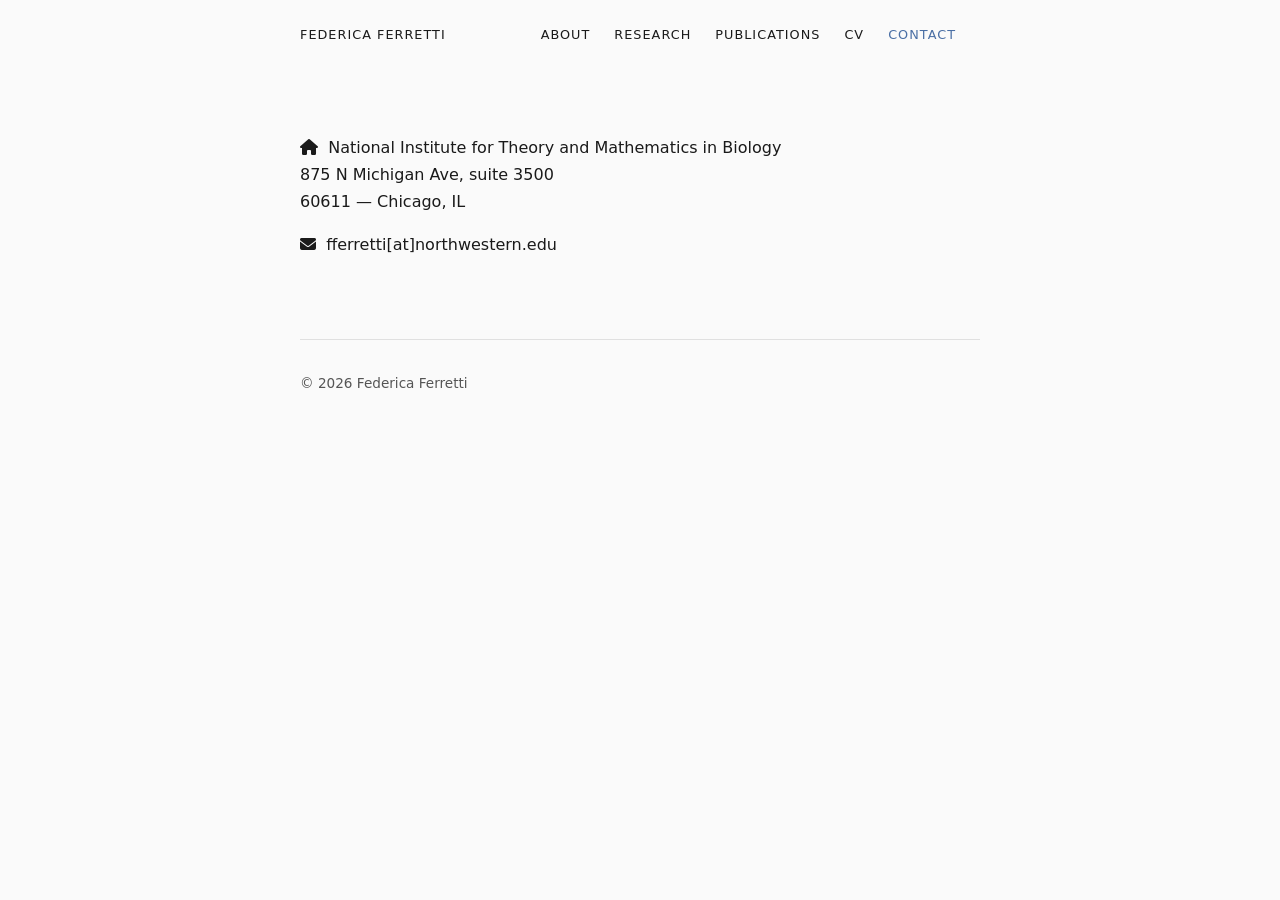
==== contact.html @ 3ec899b3 "Add contact page and update email link on main page Co-Authored-By: Claude Sonnet 4.6 <noreply@anthr" ====
<!DOCTYPE html>
<html lang="en">
<head>
  <meta charset="UTF-8">
  <meta name="viewport" content="width=device-width, initial-scale=1.0">
  <title>Contact — Federica Ferretti</title>
  <link rel="stylesheet" href="style.css">
  <link rel="stylesheet" href="https://cdnjs.cloudflare.com/ajax/libs/font-awesome/6.5.0/css/all.min.css">
</head>
<body>

  <header>
    <div class="header-bar">
      <a href="index.html" class="header-home">Federica Ferretti</a>
      <nav>
        <a href="index.html">About</a>
        <a href="research.html">Research</a>
        <a href="publications.html">Publications</a>
        <a href="cv.html">CV</a>
        <a href="contact.html" aria-current="page">Contact</a>
      </nav>
    </div>
  </header>

  <main>

    <section id="contact">
      <p><i class="fa-solid fa-house"></i>&nbsp; National Institute for Theory and Mathematics in Biology<br>875 N Michigan Ave, suite 3500<br>60611 — Chicago, IL</p>
      <p><i class="fa-solid fa-envelope"></i>&nbsp; fferretti[at]northwestern.edu</p>
    </section>

  </main>

  <footer>
    <p>&copy; 2026 Federica Ferretti</p>
  </footer>

</body>
</html>
---- style.css ----
:root {
  --color-bg: #FAFAFA;
  --color-text: #1a1a1a;
  --color-muted: #555555;
  --color-accent: #4a6fa5;
  --color-border: #e0e0e0;

  --font-serif: 'Georgia', 'Times New Roman', serif;
  --font-sans: system-ui, -apple-system, 'Segoe UI', sans-serif;

  --measure: 680px;
  --space-section: 4rem;
}

*, *::before, *::after {
  box-sizing: border-box;
}

body {
  background: var(--color-bg);
  color: var(--color-text);
  font-family: var(--font-sans);
  font-size: 1rem;
  line-height: 1.7;
  margin: 0;
  padding: 0 1rem;
}

/* ── Header ── */

header {
  max-width: var(--measure);
  margin: 0 auto;
  padding: 1.5rem 0;
}

.header-bar {
  display: flex;
  justify-content: space-between;
  align-items: baseline;
}

.header-home {
  font-family: var(--font-sans);
  font-size: 0.8rem;
  font-weight: normal;
  color: var(--color-text);
  text-decoration: none;
  letter-spacing: 0.08em;
  text-transform: uppercase;
}

.header-home:hover {
  color: var(--color-text);
}

.about-intro {
  display: flex;
  gap: 2.5rem;
  align-items: flex-start;
}

.about-photo-col {
  display: flex;
  flex-direction: column;
  align-items: center;
  gap: 2.5rem;
  flex-shrink: 0;
}

.about-text {
  flex: 1;
}

.social-icons {
  display: flex;
  gap: 0.75rem;
}

.social-icons a {
  color: var(--color-muted);
  text-decoration: none;
  font-size: 1.6rem;
  line-height: 1;
}

.social-icons a:hover {
  color: var(--color-accent);
}

nav {
  display: flex;
  flex-wrap: wrap;
  gap: 0.25rem 0;
}

nav a {
  color: var(--color-text);
  text-decoration: none;
  font-size: 0.8rem;
  letter-spacing: 0.08em;
  text-transform: uppercase;
  margin-right: 1.5rem;
}

nav a:hover,
nav a[aria-current="page"] {
  color: var(--color-accent);
}

/* ── Main content ── */

main {
  max-width: var(--measure);
  margin: 0 auto;
  padding-bottom: 4rem;
}

section {
  margin-top: var(--space-section);
}

section h2 {
  font-family: var(--font-serif);
  font-size: 1.1rem;
  font-weight: normal;
  letter-spacing: 0.04em;
  text-transform: uppercase;
  color: var(--color-text);
  border-bottom: 1px solid var(--color-border);
  padding-bottom: 0.4rem;
  margin-top: var(--space-section);
  margin-bottom: 1.5rem;
}

section h3 {
  font-family: var(--font-sans);
  font-size: 0.8rem;
  font-weight: 600;
  letter-spacing: 0.08em;
  text-transform: uppercase;
  color: var(--color-muted);
  margin: 1.75rem 0 1rem;
}

p {
  margin: 0 0 1rem;
}

.profile-photo {
  width: 200px;
  height: 200px;
  object-fit: cover;
  border-radius: 50%;
}

/* ── Links ── */

a {
  color: var(--color-accent);
  text-decoration: underline;
  text-underline-offset: 2px;
}

a:hover {
  text-decoration: none;
}

/* ── News slider ── */

.news-slider {
  display: flex;
  align-items: center;
  gap: 1rem;
}

.news-slides {
  flex: 1;
}

.news-slide {
  display: none;
}

.news-slide.active {
  display: block;
}

.news-month {
  display: block;
  font-size: 0.8rem;
  font-weight: 600;
  letter-spacing: 0.06em;
  text-transform: uppercase;
  color: var(--color-muted);
  margin-bottom: 0.5rem;
}

.news-arrow {
  background: none;
  border: none;
  font-size: 1.2rem;
  color: var(--color-muted);
  cursor: pointer;
  padding: 0.25rem 0.5rem;
  line-height: 1;
  flex-shrink: 0;
}

.news-arrow:hover {
  color: var(--color-accent);
}

/* ── Research topics ── */

.research-topic h3 {
  font-size: 1.0rem;
  margin-bottom: 0.75rem;
  margin-top: 2rem;
}

.research-topic-body {
  display: flex;
  align-items: center;
  gap: 2rem;
}

.research-topic-body.reverse {
  flex-direction: row-reverse;
}

.research-topic-text {
  flex: 1;
  margin: 0;
}

.research-img {
  width: 260px;
  flex-shrink: 0;
  object-fit: contain;
}

.editors-suggestion {
  color: var(--color-accent);
  font-style: italic;
  font-size: 0.85em;
}

.research-pubs-label {
  font-size: 0.95rem;
  font-weight: 600;
  color: var(--color-muted);
  margin: 1.25rem 0 0.4rem;
}

.research-pubs {
  list-style: none;
  padding: 0;
  margin: 0 0 1.5rem;
}

.research-topic {
  padding-bottom: 1.5rem;
  border-bottom: 1px solid var(--color-border);
}

.research-topic:last-child {
  border-bottom: none;
}

.research-pubs li {
  font-size: 0.88rem;
  margin-bottom: 0.5rem;
  line-height: 1.5;
}

/* ── Publications ── */

.scholar-link {
  margin-bottom: 2rem;
  font-size: 0.85rem;
}

/* ── Publications & Talks ── */

ol, ul {
  padding-left: 1.25rem;
  margin: 0;
}

li {
  margin-bottom: 1.1rem;
  line-height: 1.6;
}

.pub-venue {
  display: block;
  color: var(--color-muted);
  font-size: 0.9rem;
}

.pub-links {
  font-size: 0.85rem;
}

.pub-links a {
  margin-right: 0.4rem;
}

/* ── CV table ── */

.cv-table {
  border-collapse: collapse;
  margin-bottom: 2rem;
  width: 100%;
}

.cv-table td {
  padding: 0.35rem 0;
  vertical-align: top;
  line-height: 1.5;
}

.cv-year {
  color: var(--color-muted);
  font-size: 0.9rem;
  width: 7rem;
  min-width: 7rem;
  padding-right: 1.5rem;
  white-space: nowrap;
}

/* ── CV download button ── */

.cv-download {
  display: inline-block;
  margin-top: 0.5rem;
  color: var(--color-accent);
  font-size: 0.9rem;
  font-weight: 600;
  border: 1px solid var(--color-accent);
  padding: 0.45rem 1.1rem;
  text-decoration: none;
  border-radius: 2px;
  transition: background 0.15s, color 0.15s;
}

.cv-download:hover {
  background: var(--color-accent);
  color: #fff;
}

/* ── Contact list ── */

.contact-list {
  list-style: none;
  padding: 0;
}

.contact-list li {
  margin-bottom: 0.4rem;
}

/* ── Footer ── */

footer {
  max-width: var(--measure);
  margin: 0 auto;
  padding: 2rem 0 3rem;
  border-top: 1px solid var(--color-border);
  font-size: 0.85rem;
  color: var(--color-muted);
}

footer p {
  margin: 0;
}

/* ── Small screen adjustments ── */

@media (max-width: 600px) {
  header h1 {
    font-size: 1.4rem;
  }

  nav a {
    font-size: 0.75rem;
    margin-right: 1rem;
  }

  .header-left {
    flex-direction: column-reverse;
  }

  .about-intro {
    flex-direction: column;
    align-items: center;
  }

  .research-topic-body,
  .research-topic-body.reverse {
    flex-direction: column;
    align-items: center;
  }

  .research-img {
    width: 100% !important;
    max-width: 300px;
  }
}
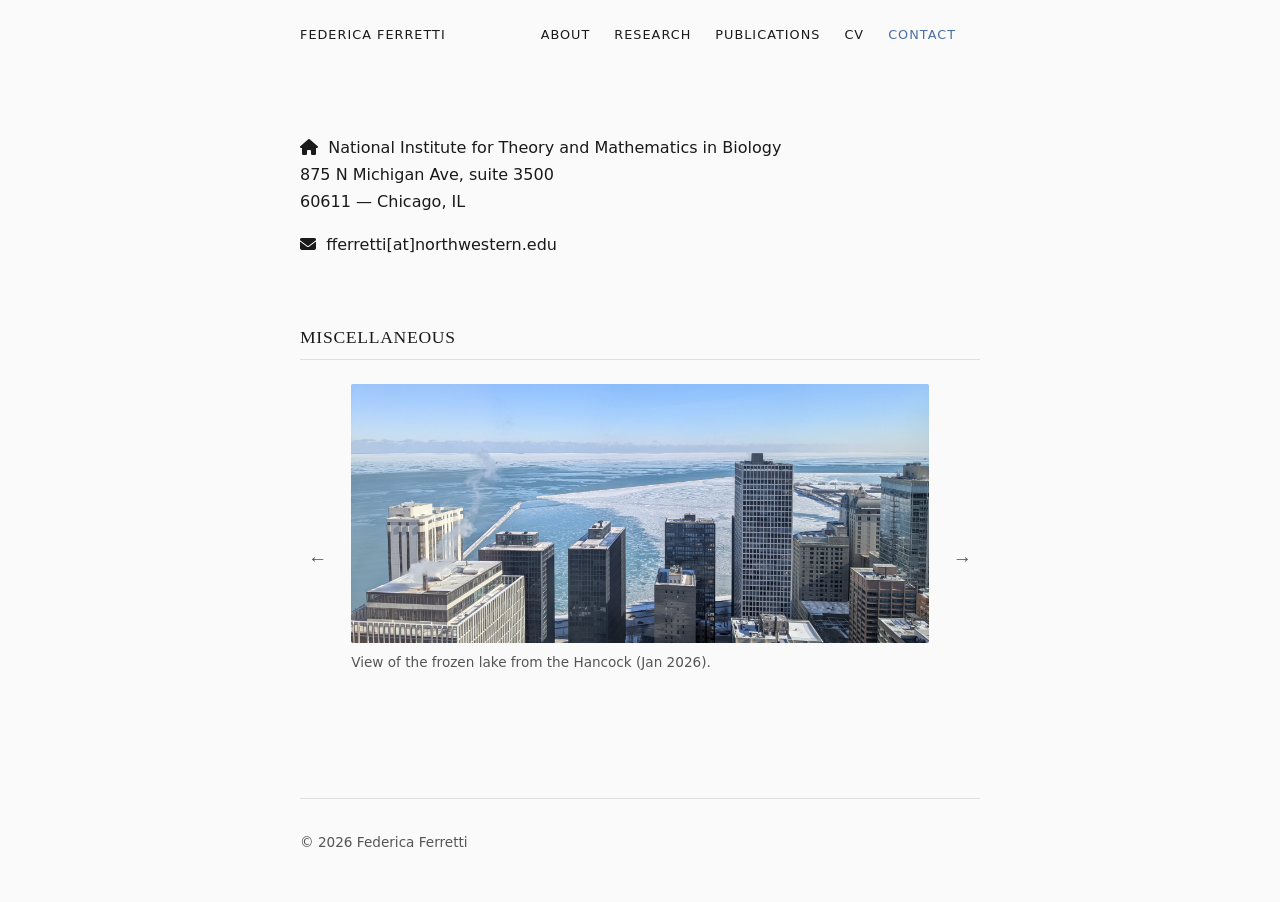
==== commit 3614eec4: "Add Miscellaneous photo slider to contact page Co-Authored-By: Claude Sonnet 4.6 <noreply@anthropic." ====
--- a/contact.html
+++ b/contact.html
@@ -25,8 +25,30 @@
   <main>
 
     <section id="contact">
-      <p><i class="fa-solid fa-house"></i>&nbsp; National Institute for Theory and Mathematics in Biology<br>875 N Michigan Ave, suite 3500<br>60611 — Chicago, IL</p>
-      <p><i class="fa-solid fa-envelope"></i>&nbsp; fferretti[at]northwestern.edu</p>
+      <p><a href="https://www.google.com/maps/place/John+Hancock+Center,+875+N+Michigan+Ave,+Chicago,+IL+60611/@41.898887,-87.6257252,17z/data=!3m1!4b1!4m6!3m5!1s0x880fd35472b7e207:0x5f4075ea7c5b53b8!8m2!3d41.898883!4d-87.6231503!16s%2Fg%2F12hk37lq7?entry=ttu&g_ep=EgoyMDI2MDQyOS4wIKXMDSoASAFQAw%3D%3D" target="_blank" rel="noopener"><i class="fa-solid fa-house"></i></a>&nbsp; National Institute for Theory and Mathematics in Biology<br>875 N Michigan Ave, suite 3500<br>60611 — Chicago, IL</p>
+      <p><a href="mailto:fferretti@northwestern.edu"><i class="fa-solid fa-envelope"></i></a>&nbsp; fferretti[at]northwestern.edu</p>
+    </section>
+
+    <section id="miscellaneous">
+      <h2>Miscellaneous</h2>
+      <div class="news-slider misc-slider">
+        <button class="news-arrow misc-prev" aria-label="Previous">&#8592;</button>
+        <div class="news-slides">
+          <div class="news-slide misc-slide">
+            <img src="assets/PXL_20260128_180951934.jpg" alt="View of the frozen lake from the Hancock" class="misc-photo">
+            <span class="misc-caption">View of the frozen lake from the Hancock (Jan 2026).</span>
+          </div>
+          <div class="news-slide misc-slide">
+            <img src="assets/PXL_20240924_185054380.jpg" alt="Office in the clouds" class="misc-photo" style="max-height: 315px;">
+            <span class="misc-caption">Office in the clouds (Sep 2024).</span>
+          </div>
+          <div class="news-slide misc-slide">
+            <img src="assets/PXL_20240707_015109515.jpg" alt="Chicago's skyline from the South Side" class="misc-photo">
+            <span class="misc-caption">Chicago's skyline from the South Side (Jul 2024).</span>
+          </div>
+        </div>
+        <button class="news-arrow misc-next" aria-label="Next">&#8594;</button>
+      </div>
     </section>
 
   </main>
@@ -35,5 +57,17 @@
     <p>&copy; 2026 Federica Ferretti</p>
   </footer>
 
+<script>
+  const miscSlides = document.querySelectorAll('.misc-slider .news-slide');
+  let miscCurrent = 0;
+  function showMisc(n) {
+    miscSlides[miscCurrent].classList.remove('active');
+    miscCurrent = (n + miscSlides.length) % miscSlides.length;
+    miscSlides[miscCurrent].classList.add('active');
+  }
+  miscSlides[0].classList.add('active');
+  document.querySelector('.misc-prev').addEventListener('click', () => showMisc(miscCurrent - 1));
+  document.querySelector('.misc-next').addEventListener('click', () => showMisc(miscCurrent + 1));
+</script>
 </body>
 </html>
--- a/style.css
+++ b/style.css
@@ -350,6 +350,27 @@
   color: #fff;
 }
 
+/* ── Miscellaneous slider ── */
+
+.misc-photo {
+  width: 100%;
+  max-height: 420px;
+  object-fit: cover;
+  display: block;
+  border-radius: 2px;
+}
+
+.misc-caption {
+  display: block;
+  margin-top: 0.5rem;
+  font-size: 0.85rem;
+  color: var(--color-muted);
+}
+
+#miscellaneous .news-slides {
+  min-height: 350px;
+}
+
 /* ── Contact list ── */
 
 .contact-list {
@@ -359,6 +380,15 @@
 
 .contact-list li {
   margin-bottom: 0.4rem;
+}
+
+#contact a {
+  color: var(--color-text);
+  text-decoration: none;
+}
+
+#contact a:hover {
+  color: var(--color-accent);
 }
 
 /* ── Footer ── */
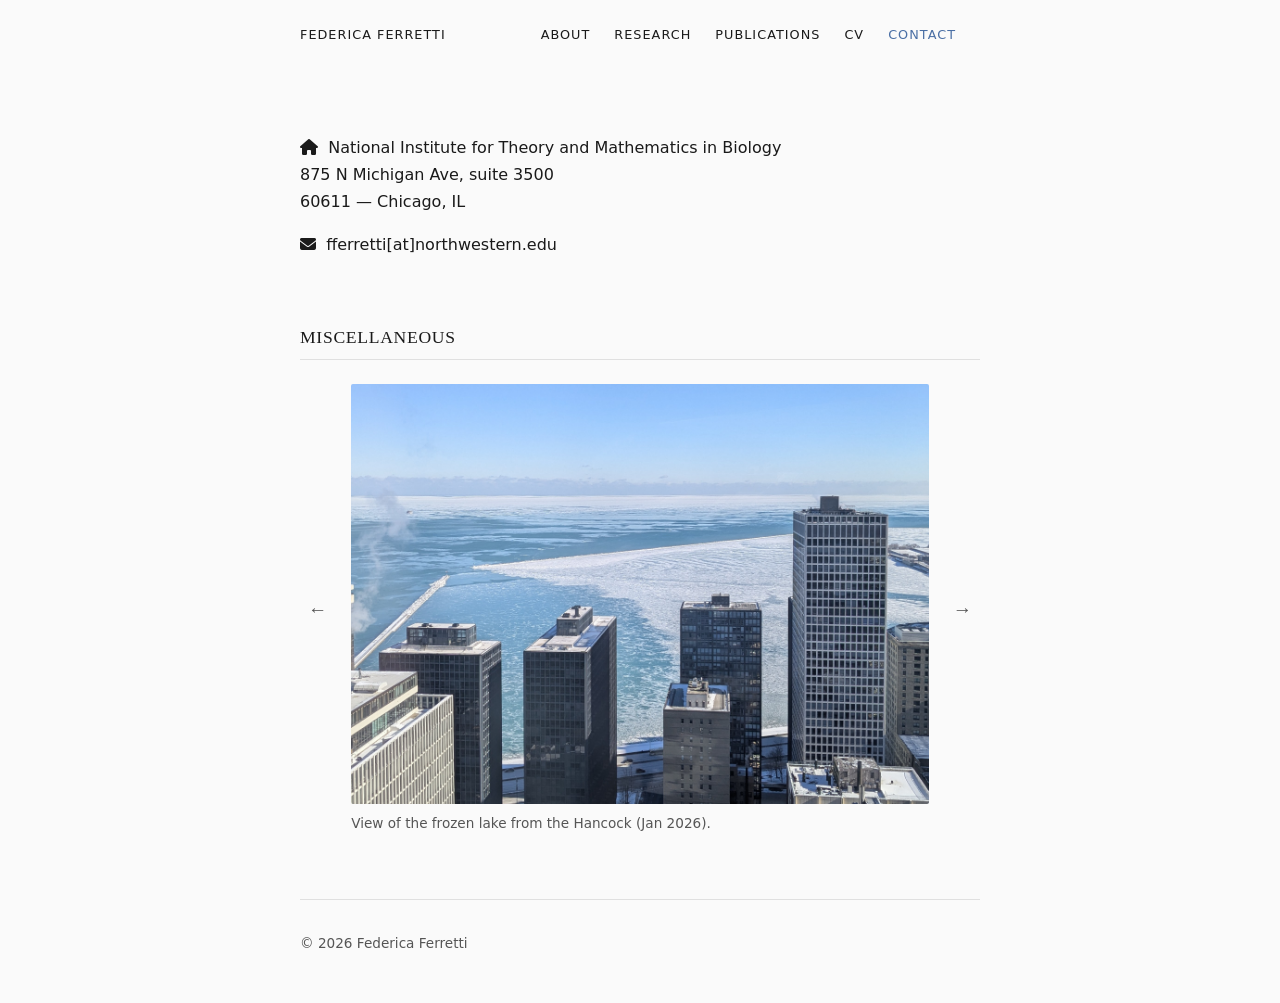
==== commit cda6a283: "Fix misc photo width by using fixed height instead of max-height Co-Authored-By: Claude Sonnet 4.6 <" ====
--- a/contact.html
+++ b/contact.html
@@ -39,7 +39,7 @@
             <span class="misc-caption">View of the frozen lake from the Hancock (Jan 2026).</span>
           </div>
           <div class="news-slide misc-slide">
-            <img src="assets/PXL_20240924_185054380.jpg" alt="Office in the clouds" class="misc-photo" style="max-height: 315px;">
+            <img src="assets/PXL_20240924_185054380.jpg" alt="Office in the clouds" class="misc-photo" style="height: 315px;">
             <span class="misc-caption">Office in the clouds (Sep 2024).</span>
           </div>
           <div class="news-slide misc-slide">
--- a/style.css
+++ b/style.css
@@ -176,6 +176,7 @@
 
 .news-slides {
   flex: 1;
+  min-width: 0;
 }
 
 .news-slide {
@@ -354,7 +355,7 @@
 
 .misc-photo {
   width: 100%;
-  max-height: 420px;
+  height: 420px;
   object-fit: cover;
   display: block;
   border-radius: 2px;
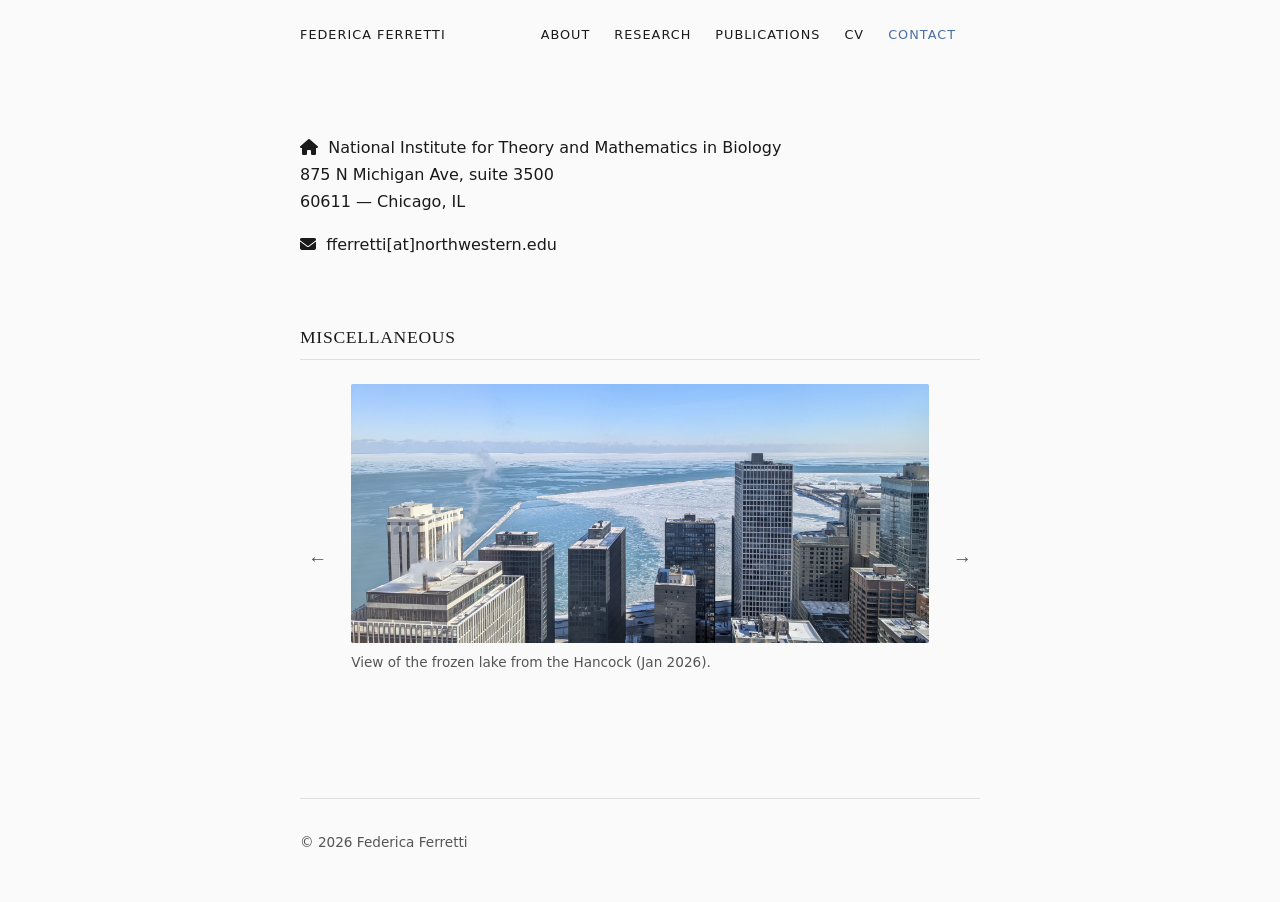
==== commit 55328063: "Show Jan 2026 and Jul 2024 photos uncropped in misc slider Co-Authored-By: Claude Sonnet 4.6 <norepl" ====
--- a/contact.html
+++ b/contact.html
@@ -4,7 +4,7 @@
   <meta charset="UTF-8">
   <meta name="viewport" content="width=device-width, initial-scale=1.0">
   <title>Contact — Federica Ferretti</title>
-  <link rel="stylesheet" href="style.css">
+  <link rel="stylesheet" href="style.css?v=2">
   <link rel="stylesheet" href="https://cdnjs.cloudflare.com/ajax/libs/font-awesome/6.5.0/css/all.min.css">
 </head>
 <body>
@@ -35,7 +35,7 @@
         <button class="news-arrow misc-prev" aria-label="Previous">&#8592;</button>
         <div class="news-slides">
           <div class="news-slide misc-slide">
-            <img src="assets/PXL_20260128_180951934.jpg" alt="View of the frozen lake from the Hancock" class="misc-photo">
+            <img src="assets/PXL_20260128_180951934.jpg" alt="View of the frozen lake from the Hancock" class="misc-photo" style="height: auto;">
             <span class="misc-caption">View of the frozen lake from the Hancock (Jan 2026).</span>
           </div>
           <div class="news-slide misc-slide">
@@ -43,7 +43,7 @@
             <span class="misc-caption">Office in the clouds (Sep 2024).</span>
           </div>
           <div class="news-slide misc-slide">
-            <img src="assets/PXL_20240707_015109515.jpg" alt="Chicago's skyline from the South Side" class="misc-photo">
+            <img src="assets/PXL_20240707_015109515.jpg" alt="Chicago's skyline from the South Side" class="misc-photo" style="height: auto;">
             <span class="misc-caption">Chicago's skyline from the South Side (Jul 2024).</span>
           </div>
         </div>
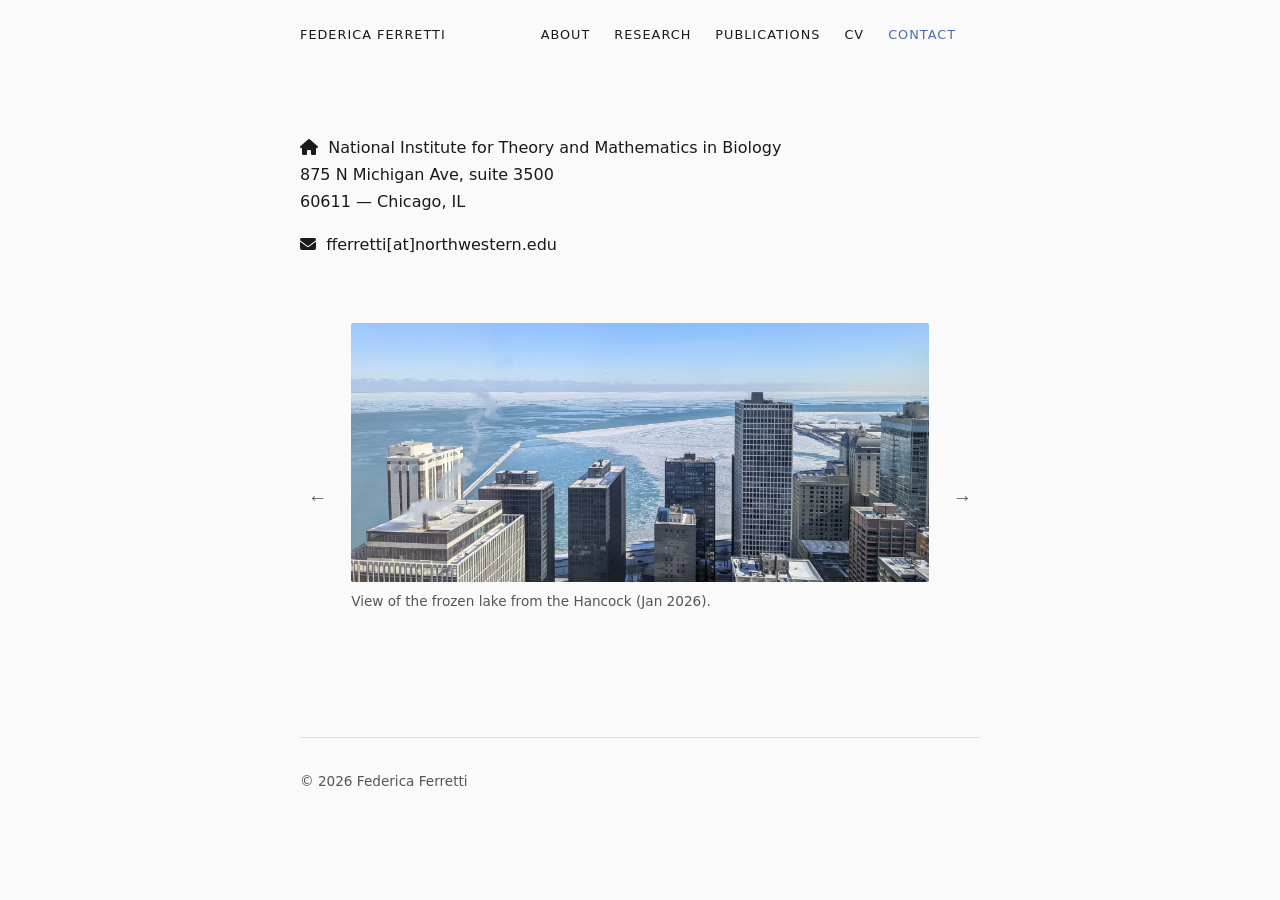
==== commit 53913483: "Remove Miscellaneous section title Co-Authored-By: Claude Sonnet 4.6 <noreply@anthropic.com>" ====
--- a/contact.html
+++ b/contact.html
@@ -30,7 +30,6 @@
     </section>
 
     <section id="miscellaneous">
-      <h2>Miscellaneous</h2>
       <div class="news-slider misc-slider">
         <button class="news-arrow misc-prev" aria-label="Previous">&#8592;</button>
         <div class="news-slides">
